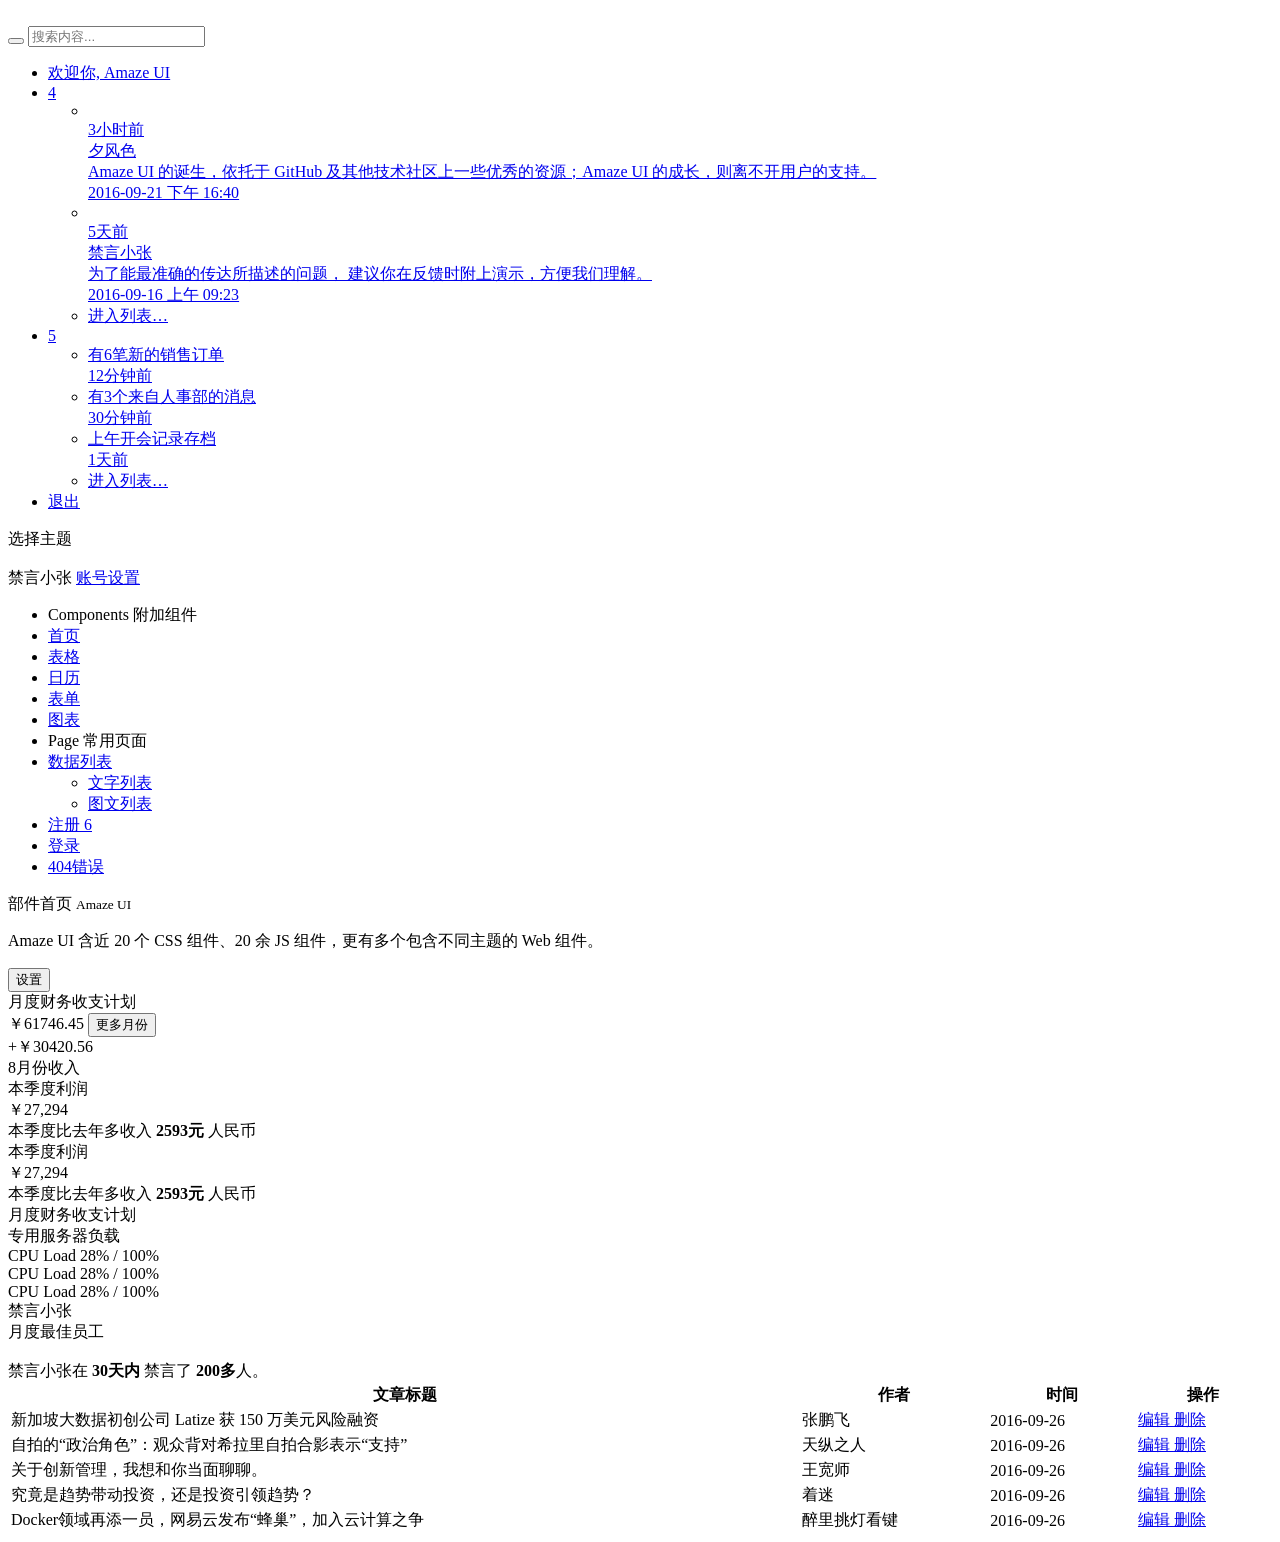
==== templates/admin/index.html @ 2770f099 "create admin templates" ====
<!DOCTYPE html>
<html lang="en">

<head>
    <meta charset="utf-8">
    <meta http-equiv="X-UA-Compatible" content="IE=edge">
    <title>Amaze UI Admin index Examples</title>
    <meta name="description" content="这是一个 index 页面">
    <meta name="keywords" content="index">
    <meta name="viewport" content="width=device-width, initial-scale=1">
    <meta name="renderer" content="webkit">
    <meta http-equiv="Cache-Control" content="no-siteapp" />
    <link rel="icon" type="image/png" href="assets/i/favicon.png">
    <link rel="apple-touch-icon-precomposed" href="assets/i/app-icon72x72@2x.png">
    <meta name="apple-mobile-web-app-title" content="Amaze UI" />
    <script src="assets/js/echarts.min.js"></script>
    <link rel="stylesheet" href="assets/css/amazeui.min.css" />
    <link rel="stylesheet" href="assets/css/amazeui.datatables.min.css" />
    <link rel="stylesheet" href="assets/css/app.css">
    <script src="assets/js/jquery.min.js"></script>

</head>

<body data-type="index">
    <script src="assets/js/theme.js"></script>
    <div class="am-g tpl-g">
        <!-- 头部 -->
        <header>
            <!-- logo -->
            <div class="am-fl tpl-header-logo">
                <a href="javascript:;"><img src="assets/img/logo.png" alt=""></a>
            </div>
            <!-- 右侧内容 -->
            <div class="tpl-header-fluid">
                <!-- 侧边切换 -->
                <div class="am-fl tpl-header-switch-button am-icon-list">
                    <span>

                </span>
                </div>
                <!-- 搜索 -->
                <div class="am-fl tpl-header-search">
                    <form class="tpl-header-search-form" action="javascript:;">
                        <button class="tpl-header-search-btn am-icon-search"></button>
                        <input class="tpl-header-search-box" type="text" placeholder="搜索内容...">
                    </form>
                </div>
                <!-- 其它功能-->
                <div class="am-fr tpl-header-navbar">
                    <ul>
                        <!-- 欢迎语 -->
                        <li class="am-text-sm tpl-header-navbar-welcome">
                            <a href="javascript:;">欢迎你, <span>Amaze UI</span> </a>
                        </li>

                        <!-- 新邮件 -->
                        <li class="am-dropdown tpl-dropdown" data-am-dropdown>
                            <a href="javascript:;" class="am-dropdown-toggle tpl-dropdown-toggle" data-am-dropdown-toggle>
                                <i class="am-icon-envelope"></i>
                                <span class="am-badge am-badge-success am-round item-feed-badge">4</span>
                            </a>
                            <!-- 弹出列表 -->
                            <ul class="am-dropdown-content tpl-dropdown-content">
                                <li class="tpl-dropdown-menu-messages">
                                    <a href="javascript:;" class="tpl-dropdown-menu-messages-item am-cf">
                                        <div class="menu-messages-ico">
                                            <img src="assets/img/user04.png" alt="">
                                        </div>
                                        <div class="menu-messages-time">
                                            3小时前
                                        </div>
                                        <div class="menu-messages-content">
                                            <div class="menu-messages-content-title">
                                                <i class="am-icon-circle-o am-text-success"></i>
                                                <span>夕风色</span>
                                            </div>
                                            <div class="am-text-truncate"> Amaze UI 的诞生，依托于 GitHub 及其他技术社区上一些优秀的资源；Amaze UI 的成长，则离不开用户的支持。 </div>
                                            <div class="menu-messages-content-time">2016-09-21 下午 16:40</div>
                                        </div>
                                    </a>
                                </li>

                                <li class="tpl-dropdown-menu-messages">
                                    <a href="javascript:;" class="tpl-dropdown-menu-messages-item am-cf">
                                        <div class="menu-messages-ico">
                                            <img src="assets/img/user02.png" alt="">
                                        </div>
                                        <div class="menu-messages-time">
                                            5天前
                                        </div>
                                        <div class="menu-messages-content">
                                            <div class="menu-messages-content-title">
                                                <i class="am-icon-circle-o am-text-warning"></i>
                                                <span>禁言小张</span>
                                            </div>
                                            <div class="am-text-truncate"> 为了能最准确的传达所描述的问题， 建议你在反馈时附上演示，方便我们理解。 </div>
                                            <div class="menu-messages-content-time">2016-09-16 上午 09:23</div>
                                        </div>
                                    </a>
                                </li>
                                <li class="tpl-dropdown-menu-messages">
                                    <a href="javascript:;" class="tpl-dropdown-menu-messages-item am-cf">
                                        <i class="am-icon-circle-o"></i> 进入列表…
                                    </a>
                                </li>
                            </ul>
                        </li>

                        <!-- 新提示 -->
                        <li class="am-dropdown" data-am-dropdown>
                            <a href="javascript:;" class="am-dropdown-toggle" data-am-dropdown-toggle>
                                <i class="am-icon-bell"></i>
                                <span class="am-badge am-badge-warning am-round item-feed-badge">5</span>
                            </a>

                            <!-- 弹出列表 -->
                            <ul class="am-dropdown-content tpl-dropdown-content">
                                <li class="tpl-dropdown-menu-notifications">
                                    <a href="javascript:;" class="tpl-dropdown-menu-notifications-item am-cf">
                                        <div class="tpl-dropdown-menu-notifications-title">
                                            <i class="am-icon-line-chart"></i>
                                            <span> 有6笔新的销售订单</span>
                                        </div>
                                        <div class="tpl-dropdown-menu-notifications-time">
                                            12分钟前
                                        </div>
                                    </a>
                                </li>
                                <li class="tpl-dropdown-menu-notifications">
                                    <a href="javascript:;" class="tpl-dropdown-menu-notifications-item am-cf">
                                        <div class="tpl-dropdown-menu-notifications-title">
                                            <i class="am-icon-star"></i>
                                            <span> 有3个来自人事部的消息</span>
                                        </div>
                                        <div class="tpl-dropdown-menu-notifications-time">
                                            30分钟前
                                        </div>
                                    </a>
                                </li>
                                <li class="tpl-dropdown-menu-notifications">
                                    <a href="javascript:;" class="tpl-dropdown-menu-notifications-item am-cf">
                                        <div class="tpl-dropdown-menu-notifications-title">
                                            <i class="am-icon-folder-o"></i>
                                            <span> 上午开会记录存档</span>
                                        </div>
                                        <div class="tpl-dropdown-menu-notifications-time">
                                            1天前
                                        </div>
                                    </a>
                                </li>


                                <li class="tpl-dropdown-menu-notifications">
                                    <a href="javascript:;" class="tpl-dropdown-menu-notifications-item am-cf">
                                        <i class="am-icon-bell"></i> 进入列表…
                                    </a>
                                </li>
                            </ul>
                        </li>

                        <!-- 退出 -->
                        <li class="am-text-sm">
                            <a href="javascript:;">
                                <span class="am-icon-sign-out"></span> 退出
                            </a>
                        </li>
                    </ul>
                </div>
            </div>

        </header>
        <!-- 风格切换 -->
        <div class="tpl-skiner">
            <div class="tpl-skiner-toggle am-icon-cog">
            </div>
            <div class="tpl-skiner-content">
                <div class="tpl-skiner-content-title">
                    选择主题
                </div>
                <div class="tpl-skiner-content-bar">
                    <span class="skiner-color skiner-white" data-color="theme-white"></span>
                    <span class="skiner-color skiner-black" data-color="theme-black"></span>
                </div>
            </div>
        </div>
        <!-- 侧边导航栏 -->
        <div class="left-sidebar">
            <!-- 用户信息 -->
            <div class="tpl-sidebar-user-panel">
                <div class="tpl-user-panel-slide-toggleable">
                    <div class="tpl-user-panel-profile-picture">
                        <img src="assets/img/user04.png" alt="">
                    </div>
                    <span class="user-panel-logged-in-text">
              <i class="am-icon-circle-o am-text-success tpl-user-panel-status-icon"></i>
              禁言小张
          </span>
                    <a href="javascript:;" class="tpl-user-panel-action-link"> <span class="am-icon-pencil"></span> 账号设置</a>
                </div>
            </div>

            <!-- 菜单 -->
            <ul class="sidebar-nav">
                <li class="sidebar-nav-heading">Components <span class="sidebar-nav-heading-info"> 附加组件</span></li>
                <li class="sidebar-nav-link">
                    <a href="index.html" class="active">
                        <i class="am-icon-home sidebar-nav-link-logo"></i> 首页
                    </a>
                </li>
                <li class="sidebar-nav-link">
                    <a href="tables.html">
                        <i class="am-icon-table sidebar-nav-link-logo"></i> 表格
                    </a>
                </li>
                <li class="sidebar-nav-link">
                    <a href="calendar.html">
                        <i class="am-icon-calendar sidebar-nav-link-logo"></i> 日历
                    </a>
                </li>
                <li class="sidebar-nav-link">
                    <a href="form.html">
                        <i class="am-icon-wpforms sidebar-nav-link-logo"></i> 表单

                    </a>
                </li>
                <li class="sidebar-nav-link">
                    <a href="chart.html">
                        <i class="am-icon-bar-chart sidebar-nav-link-logo"></i> 图表

                    </a>
                </li>

                <li class="sidebar-nav-heading">Page<span class="sidebar-nav-heading-info"> 常用页面</span></li>
                <li class="sidebar-nav-link">
                    <a href="javascript:;" class="sidebar-nav-sub-title">
                        <i class="am-icon-table sidebar-nav-link-logo"></i> 数据列表
                        <span class="am-icon-chevron-down am-fr am-margin-right-sm sidebar-nav-sub-ico"></span>
                    </a>
                    <ul class="sidebar-nav sidebar-nav-sub">
                        <li class="sidebar-nav-link">
                            <a href="table-list.html">
                                <span class="am-icon-angle-right sidebar-nav-link-logo"></span> 文字列表
                            </a>
                        </li>

                        <li class="sidebar-nav-link">
                            <a href="table-list-img.html">
                                <span class="am-icon-angle-right sidebar-nav-link-logo"></span> 图文列表
                            </a>
                        </li>
                    </ul>
                </li>
                <li class="sidebar-nav-link">
                    <a href="sign-up.html">
                        <i class="am-icon-clone sidebar-nav-link-logo"></i> 注册
                        <span class="am-badge am-badge-secondary sidebar-nav-link-logo-ico am-round am-fr am-margin-right-sm">6</span>
                    </a>
                </li>
                <li class="sidebar-nav-link">
                    <a href="login.html">
                        <i class="am-icon-key sidebar-nav-link-logo"></i> 登录
                    </a>
                </li>
                <li class="sidebar-nav-link">
                    <a href="404.html">
                        <i class="am-icon-tv sidebar-nav-link-logo"></i> 404错误
                    </a>
                </li>

            </ul>
        </div>


        <!-- 内容区域 -->
        <div class="tpl-content-wrapper">

            <div class="container-fluid am-cf">
                <div class="row">
                    <div class="am-u-sm-12 am-u-md-12 am-u-lg-9">
                        <div class="page-header-heading"><span class="am-icon-home page-header-heading-icon"></span> 部件首页 <small>Amaze UI</small></div>
                        <p class="page-header-description">Amaze UI 含近 20 个 CSS 组件、20 余 JS 组件，更有多个包含不同主题的 Web 组件。</p>
                    </div>
                    <div class="am-u-lg-3 tpl-index-settings-button">
                        <button type="button" class="page-header-button"><span class="am-icon-paint-brush"></span> 设置</button>
                    </div>
                </div>

            </div>

            <div class="row-content am-cf">
                <div class="row  am-cf">
                    <div class="am-u-sm-12 am-u-md-12 am-u-lg-4">
                        <div class="widget am-cf">
                            <div class="widget-head am-cf">
                                <div class="widget-title am-fl">月度财务收支计划</div>
                                <div class="widget-function am-fr">
                                    <a href="javascript:;" class="am-icon-cog"></a>
                                </div>
                            </div>
                            <div class="widget-body am-fr">
                                <div class="am-fl">
                                    <div class="widget-fluctuation-period-text">
                                        ￥61746.45
                                        <button class="widget-fluctuation-tpl-btn">
                        <i class="am-icon-calendar"></i>
                        更多月份
                      </button>
                                    </div>
                                </div>
                                <div class="am-fr am-cf">
                                    <div class="widget-fluctuation-description-amount text-success" am-cf>
                                        +￥30420.56

                                    </div>
                                    <div class="widget-fluctuation-description-text am-text-right">
                                        8月份收入
                                    </div>
                                </div>
                            </div>
                        </div>

                    </div>
                    <div class="am-u-sm-12 am-u-md-6 am-u-lg-4">
                        <div class="widget widget-primary am-cf">
                            <div class="widget-statistic-header">
                                本季度利润
                            </div>
                            <div class="widget-statistic-body">
                                <div class="widget-statistic-value">
                                    ￥27,294
                                </div>
                                <div class="widget-statistic-description">
                                    本季度比去年多收入 <strong>2593元</strong> 人民币
                                </div>
                                <span class="widget-statistic-icon am-icon-credit-card-alt"></span>
                            </div>
                        </div>
                    </div>
                    <div class="am-u-sm-12 am-u-md-6 am-u-lg-4">
                        <div class="widget widget-purple am-cf">
                            <div class="widget-statistic-header">
                                本季度利润
                            </div>
                            <div class="widget-statistic-body">
                                <div class="widget-statistic-value">
                                    ￥27,294
                                </div>
                                <div class="widget-statistic-description">
                                    本季度比去年多收入 <strong>2593元</strong> 人民币
                                </div>
                                <span class="widget-statistic-icon am-icon-support"></span>
                            </div>
                        </div>
                    </div>
                </div>

                <div class="row am-cf">
                    <div class="am-u-sm-12 am-u-md-8">
                        <div class="widget am-cf">
                            <div class="widget-head am-cf">
                                <div class="widget-title am-fl">月度财务收支计划</div>
                                <div class="widget-function am-fr">
                                    <a href="javascript:;" class="am-icon-cog"></a>
                                </div>
                            </div>
                            <div class="widget-body-md widget-body tpl-amendment-echarts am-fr" id="tpl-echarts">

                            </div>
                        </div>
                    </div>

                    <div class="am-u-sm-12 am-u-md-4">
                        <div class="widget am-cf">
                            <div class="widget-head am-cf">
                                <div class="widget-title am-fl">专用服务器负载</div>
                                <div class="widget-function am-fr">
                                    <a href="javascript:;" class="am-icon-cog"></a>
                                </div>
                            </div>
                            <div class="widget-body widget-body-md am-fr">

                                <div class="am-progress-title">CPU Load <span class="am-fr am-progress-title-more">28% / 100%</span></div>
                                <div class="am-progress">
                                    <div class="am-progress-bar" style="width: 15%"></div>
                                </div>
                                <div class="am-progress-title">CPU Load <span class="am-fr am-progress-title-more">28% / 100%</span></div>
                                <div class="am-progress">
                                    <div class="am-progress-bar  am-progress-bar-warning" style="width: 75%"></div>
                                </div>
                                <div class="am-progress-title">CPU Load <span class="am-fr am-progress-title-more">28% / 100%</span></div>
                                <div class="am-progress">
                                    <div class="am-progress-bar am-progress-bar-danger" style="width: 35%"></div>
                                </div>
                            </div>
                        </div>
                    </div>
                </div>


                <div class="row am-cf">
                    <div class="am-u-sm-12 am-u-md-12 am-u-lg-4 widget-margin-bottom-lg ">
                        <div class="tpl-user-card am-text-center widget-body-lg">
                            <div class="tpl-user-card-title">
                                禁言小张
                            </div>
                            <div class="achievement-subheading">
                                月度最佳员工
                            </div>
                            <img class="achievement-image" src="assets/img/user07.png" alt="">
                            <div class="achievement-description">
                                禁言小张在
                                <strong>30天内</strong> 禁言了
                                <strong>200多</strong>人。
                            </div>
                        </div>
                    </div>

                    <div class="am-u-sm-12 am-u-md-12 am-u-lg-8 widget-margin-bottom-lg">

                        <div class="widget am-cf widget-body-lg">

                            <div class="widget-body  am-fr">
                                <div class="am-scrollable-horizontal ">
                                    <table width="100%" class="am-table am-table-compact am-text-nowrap tpl-table-black " id="example-r">
                                        <thead>
                                            <tr>
                                                <th>文章标题</th>
                                                <th>作者</th>
                                                <th>时间</th>
                                                <th>操作</th>
                                            </tr>
                                        </thead>
                                        <tbody>
                                            <tr class="gradeX">
                                                <td>新加坡大数据初创公司 Latize 获 150 万美元风险融资</td>
                                                <td>张鹏飞</td>
                                                <td>2016-09-26</td>
                                                <td>
                                                    <div class="tpl-table-black-operation">
                                                        <a href="javascript:;">
                                                            <i class="am-icon-pencil"></i> 编辑
                                                        </a>
                                                        <a href="javascript:;" class="tpl-table-black-operation-del">
                                                            <i class="am-icon-trash"></i> 删除
                                                        </a>
                                                    </div>
                                                </td>
                                            </tr>
                                            <tr class="even gradeC">
                                                <td>自拍的“政治角色”：观众背对希拉里自拍合影表示“支持”</td>
                                                <td>天纵之人</td>
                                                <td>2016-09-26</td>
                                                <td>
                                                    <div class="tpl-table-black-operation">
                                                        <a href="javascript:;">
                                                            <i class="am-icon-pencil"></i> 编辑
                                                        </a>
                                                        <a href="javascript:;" class="tpl-table-black-operation-del">
                                                            <i class="am-icon-trash"></i> 删除
                                                        </a>
                                                    </div>
                                                </td>
                                            </tr>
                                            <tr class="gradeX">
                                                <td>关于创新管理，我想和你当面聊聊。</td>
                                                <td>王宽师</td>
                                                <td>2016-09-26</td>
                                                <td>
                                                    <div class="tpl-table-black-operation">
                                                        <a href="javascript:;">
                                                            <i class="am-icon-pencil"></i> 编辑
                                                        </a>
                                                        <a href="javascript:;" class="tpl-table-black-operation-del">
                                                            <i class="am-icon-trash"></i> 删除
                                                        </a>
                                                    </div>
                                                </td>
                                            </tr>
                                            <tr class="even gradeC">
                                                <td>究竟是趋势带动投资，还是投资引领趋势？</td>
                                                <td>着迷</td>
                                                <td>2016-09-26</td>
                                                <td>
                                                    <div class="tpl-table-black-operation">
                                                        <a href="javascript:;">
                                                            <i class="am-icon-pencil"></i> 编辑
                                                        </a>
                                                        <a href="javascript:;" class="tpl-table-black-operation-del">
                                                            <i class="am-icon-trash"></i> 删除
                                                        </a>
                                                    </div>
                                                </td>
                                            </tr>
                                            <tr class="even gradeC">
                                                <td>Docker领域再添一员，网易云发布“蜂巢”，加入云计算之争</td>
                                                <td>醉里挑灯看键</td>
                                                <td>2016-09-26</td>
                                                <td>
                                                    <div class="tpl-table-black-operation">
                                                        <a href="javascript:;">
                                                            <i class="am-icon-pencil"></i> 编辑
                                                        </a>
                                                        <a href="javascript:;" class="tpl-table-black-operation-del">
                                                            <i class="am-icon-trash"></i> 删除
                                                        </a>
                                                    </div>
                                                </td>
                                            </tr>


                                            <!-- more data -->
                                        </tbody>
                                    </table>
                                </div>
                            </div>
                        </div>

                    </div>
                </div>
            </div>
        </div>
    </div>
    </div>
    <script src="assets/js/amazeui.min.js"></script>
    <script src="assets/js/amazeui.datatables.min.js"></script>
    <script src="assets/js/dataTables.responsive.min.js"></script>
    <script src="assets/js/app.js"></script>

</body>

</html>
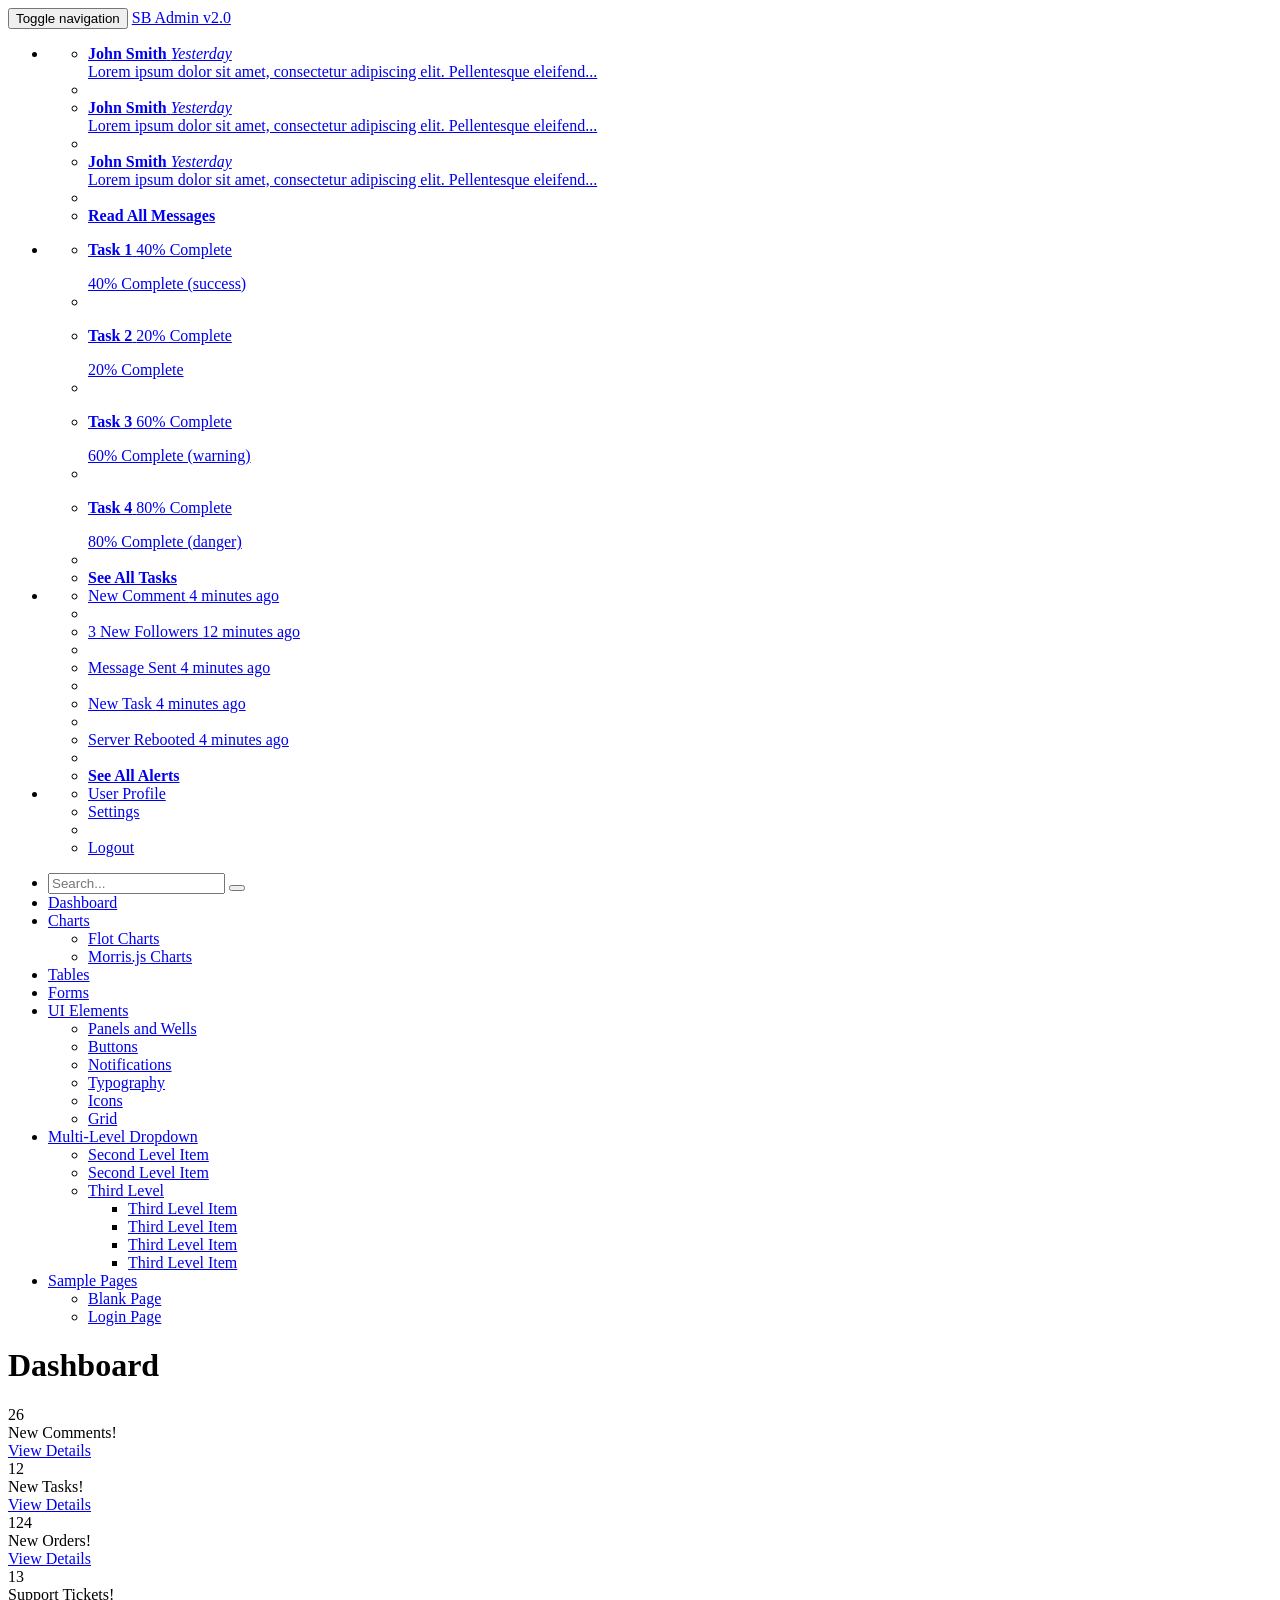
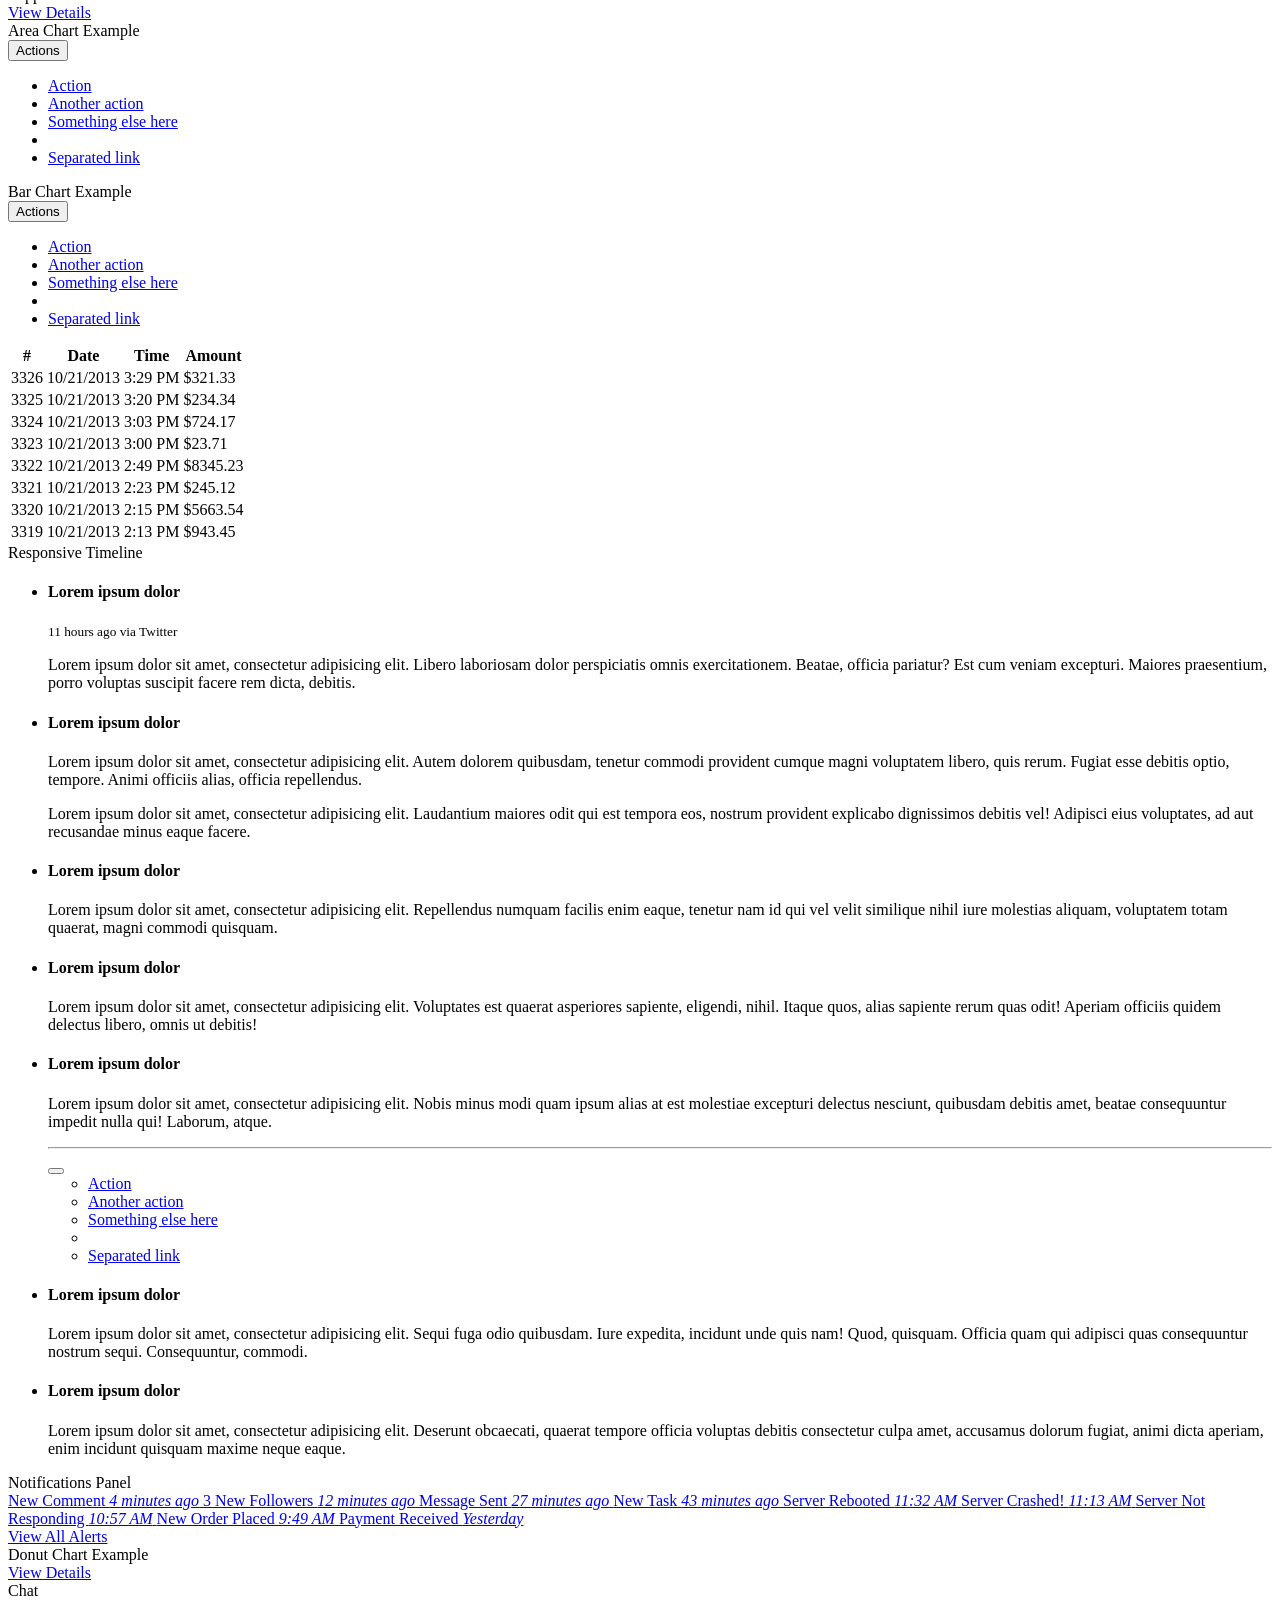
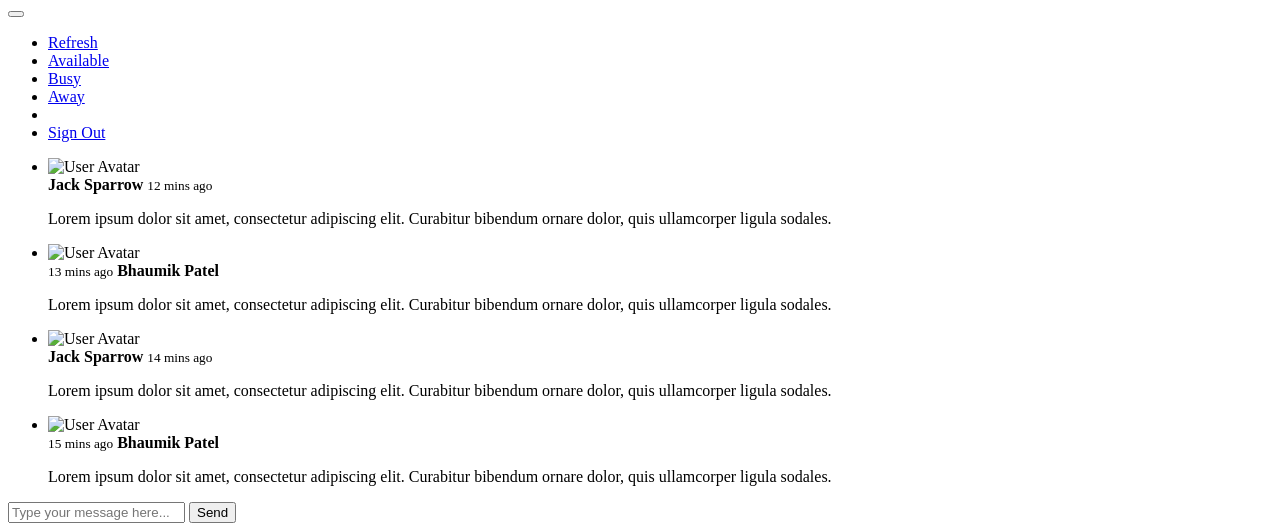
==== commit d4a3b544: "update admin ui" ====
--- a/templates/admin/index.html
+++ b/templates/admin/index.html
@@ -2,530 +2,936 @@
 <html lang="en">
 
 <head>
+
     <meta charset="utf-8">
     <meta http-equiv="X-UA-Compatible" content="IE=edge">
-    <title>Amaze UI Admin index Examples</title>
-    <meta name="description" content="这是一个 index 页面">
-    <meta name="keywords" content="index">
     <meta name="viewport" content="width=device-width, initial-scale=1">
-    <meta name="renderer" content="webkit">
-    <meta http-equiv="Cache-Control" content="no-siteapp" />
-    <link rel="icon" type="image/png" href="assets/i/favicon.png">
-    <link rel="apple-touch-icon-precomposed" href="assets/i/app-icon72x72@2x.png">
-    <meta name="apple-mobile-web-app-title" content="Amaze UI" />
-    <script src="assets/js/echarts.min.js"></script>
-    <link rel="stylesheet" href="assets/css/amazeui.min.css" />
-    <link rel="stylesheet" href="assets/css/amazeui.datatables.min.css" />
-    <link rel="stylesheet" href="assets/css/app.css">
-    <script src="assets/js/jquery.min.js"></script>
+    <meta name="description" content="">
+    <meta name="author" content="">
+
+    <title>SB Admin 2 - Bootstrap Admin Theme</title>
+
+    <!-- Bootstrap Core CSS -->
+    <link href="{$template_admin}/vendor/bootstrap/css/bootstrap.min.css" rel="stylesheet">
+
+    <!-- MetisMenu CSS -->
+    <link href="{$template_admin}/vendor/metisMenu/metisMenu.min.css" rel="stylesheet">
+
+    <!-- Custom CSS -->
+    <link href="{$template_admin}/css/sb-admin-2.css" rel="stylesheet">
+
+    <!-- Morris Charts CSS -->
+    <link href="{$template_admin}/vendor/morrisjs/morris.css" rel="stylesheet">
+
+    <!-- Custom Fonts -->
+    <link href="{$template_admin}/vendor/font-awesome/css/font-awesome.min.css" rel="stylesheet" type="text/css">
+
+    <!-- HTML5 Shim and Respond.js IE8 support of HTML5 elements and media queries -->
+    <!-- WARNING: Respond.js doesn't work if you view the page via file:// -->
+    <!--[if lt IE 9]>
+        <script src="https://oss.maxcdn.com/libs/html5shiv/3.7.0/html5shiv.js"></script>
+        <script src="https://oss.maxcdn.com/libs/respond.js/1.4.2/respond.min.js"></script>
+    <![endif]-->
 
 </head>
 
-<body data-type="index">
-    <script src="assets/js/theme.js"></script>
-    <div class="am-g tpl-g">
-        <!-- 头部 -->
-        <header>
-            <!-- logo -->
-            <div class="am-fl tpl-header-logo">
-                <a href="javascript:;"><img src="assets/img/logo.png" alt=""></a>
+<body>
+
+    <div id="wrapper">
+
+        <!-- Navigation -->
+        <nav class="navbar navbar-default navbar-static-top" role="navigation" style="margin-bottom: 0">
+            <div class="navbar-header">
+                <button type="button" class="navbar-toggle" data-toggle="collapse" data-target=".navbar-collapse">
+                    <span class="sr-only">Toggle navigation</span>
+                    <span class="icon-bar"></span>
+                    <span class="icon-bar"></span>
+                    <span class="icon-bar"></span>
+                </button>
+                <a class="navbar-brand" href="index.html">SB Admin v2.0</a>
             </div>
-            <!-- 右侧内容 -->
-            <div class="tpl-header-fluid">
-                <!-- 侧边切换 -->
-                <div class="am-fl tpl-header-switch-button am-icon-list">
-                    <span>
-
-                </span>
-                </div>
-                <!-- 搜索 -->
-                <div class="am-fl tpl-header-search">
-                    <form class="tpl-header-search-form" action="javascript:;">
-                        <button class="tpl-header-search-btn am-icon-search"></button>
-                        <input class="tpl-header-search-box" type="text" placeholder="搜索内容...">
-                    </form>
-                </div>
-                <!-- 其它功能-->
-                <div class="am-fr tpl-header-navbar">
-                    <ul>
-                        <!-- 欢迎语 -->
-                        <li class="am-text-sm tpl-header-navbar-welcome">
-                            <a href="javascript:;">欢迎你, <span>Amaze UI</span> </a>
-                        </li>
-
-                        <!-- 新邮件 -->
-                        <li class="am-dropdown tpl-dropdown" data-am-dropdown>
-                            <a href="javascript:;" class="am-dropdown-toggle tpl-dropdown-toggle" data-am-dropdown-toggle>
-                                <i class="am-icon-envelope"></i>
-                                <span class="am-badge am-badge-success am-round item-feed-badge">4</span>
-                            </a>
-                            <!-- 弹出列表 -->
-                            <ul class="am-dropdown-content tpl-dropdown-content">
-                                <li class="tpl-dropdown-menu-messages">
-                                    <a href="javascript:;" class="tpl-dropdown-menu-messages-item am-cf">
-                                        <div class="menu-messages-ico">
-                                            <img src="assets/img/user04.png" alt="">
-                                        </div>
-                                        <div class="menu-messages-time">
-                                            3小时前
-                                        </div>
-                                        <div class="menu-messages-content">
-                                            <div class="menu-messages-content-title">
-                                                <i class="am-icon-circle-o am-text-success"></i>
-                                                <span>夕风色</span>
-                                            </div>
-                                            <div class="am-text-truncate"> Amaze UI 的诞生，依托于 GitHub 及其他技术社区上一些优秀的资源；Amaze UI 的成长，则离不开用户的支持。 </div>
-                                            <div class="menu-messages-content-time">2016-09-21 下午 16:40</div>
-                                        </div>
-                                    </a>
-                                </li>
-
-                                <li class="tpl-dropdown-menu-messages">
-                                    <a href="javascript:;" class="tpl-dropdown-menu-messages-item am-cf">
-                                        <div class="menu-messages-ico">
-                                            <img src="assets/img/user02.png" alt="">
-                                        </div>
-                                        <div class="menu-messages-time">
-                                            5天前
-                                        </div>
-                                        <div class="menu-messages-content">
-                                            <div class="menu-messages-content-title">
-                                                <i class="am-icon-circle-o am-text-warning"></i>
-                                                <span>禁言小张</span>
-                                            </div>
-                                            <div class="am-text-truncate"> 为了能最准确的传达所描述的问题， 建议你在反馈时附上演示，方便我们理解。 </div>
-                                            <div class="menu-messages-content-time">2016-09-16 上午 09:23</div>
-                                        </div>
-                                    </a>
-                                </li>
-                                <li class="tpl-dropdown-menu-messages">
-                                    <a href="javascript:;" class="tpl-dropdown-menu-messages-item am-cf">
-                                        <i class="am-icon-circle-o"></i> 进入列表…
-                                    </a>
+            <!-- /.navbar-header -->
+
+            <ul class="nav navbar-top-links navbar-right">
+                <li class="dropdown">
+                    <a class="dropdown-toggle" data-toggle="dropdown" href="#">
+                        <i class="fa fa-envelope fa-fw"></i> <i class="fa fa-caret-down"></i>
+                    </a>
+                    <ul class="dropdown-menu dropdown-messages">
+                        <li>
+                            <a href="#">
+                                <div>
+                                    <strong>John Smith</strong>
+                                    <span class="pull-right text-muted">
+                                        <em>Yesterday</em>
+                                    </span>
+                                </div>
+                                <div>Lorem ipsum dolor sit amet, consectetur adipiscing elit. Pellentesque eleifend...</div>
+                            </a>
+                        </li>
+                        <li class="divider"></li>
+                        <li>
+                            <a href="#">
+                                <div>
+                                    <strong>John Smith</strong>
+                                    <span class="pull-right text-muted">
+                                        <em>Yesterday</em>
+                                    </span>
+                                </div>
+                                <div>Lorem ipsum dolor sit amet, consectetur adipiscing elit. Pellentesque eleifend...</div>
+                            </a>
+                        </li>
+                        <li class="divider"></li>
+                        <li>
+                            <a href="#">
+                                <div>
+                                    <strong>John Smith</strong>
+                                    <span class="pull-right text-muted">
+                                        <em>Yesterday</em>
+                                    </span>
+                                </div>
+                                <div>Lorem ipsum dolor sit amet, consectetur adipiscing elit. Pellentesque eleifend...</div>
+                            </a>
+                        </li>
+                        <li class="divider"></li>
+                        <li>
+                            <a class="text-center" href="#">
+                                <strong>Read All Messages</strong>
+                                <i class="fa fa-angle-right"></i>
+                            </a>
+                        </li>
+                    </ul>
+                    <!-- /.dropdown-messages -->
+                </li>
+                <!-- /.dropdown -->
+                <li class="dropdown">
+                    <a class="dropdown-toggle" data-toggle="dropdown" href="#">
+                        <i class="fa fa-tasks fa-fw"></i> <i class="fa fa-caret-down"></i>
+                    </a>
+                    <ul class="dropdown-menu dropdown-tasks">
+                        <li>
+                            <a href="#">
+                                <div>
+                                    <p>
+                                        <strong>Task 1</strong>
+                                        <span class="pull-right text-muted">40% Complete</span>
+                                    </p>
+                                    <div class="progress progress-striped active">
+                                        <div class="progress-bar progress-bar-success" role="progressbar" aria-valuenow="40" aria-valuemin="0" aria-valuemax="100" style="width: 40%">
+                                            <span class="sr-only">40% Complete (success)</span>
+                                        </div>
+                                    </div>
+                                </div>
+                            </a>
+                        </li>
+                        <li class="divider"></li>
+                        <li>
+                            <a href="#">
+                                <div>
+                                    <p>
+                                        <strong>Task 2</strong>
+                                        <span class="pull-right text-muted">20% Complete</span>
+                                    </p>
+                                    <div class="progress progress-striped active">
+                                        <div class="progress-bar progress-bar-info" role="progressbar" aria-valuenow="20" aria-valuemin="0" aria-valuemax="100" style="width: 20%">
+                                            <span class="sr-only">20% Complete</span>
+                                        </div>
+                                    </div>
+                                </div>
+                            </a>
+                        </li>
+                        <li class="divider"></li>
+                        <li>
+                            <a href="#">
+                                <div>
+                                    <p>
+                                        <strong>Task 3</strong>
+                                        <span class="pull-right text-muted">60% Complete</span>
+                                    </p>
+                                    <div class="progress progress-striped active">
+                                        <div class="progress-bar progress-bar-warning" role="progressbar" aria-valuenow="60" aria-valuemin="0" aria-valuemax="100" style="width: 60%">
+                                            <span class="sr-only">60% Complete (warning)</span>
+                                        </div>
+                                    </div>
+                                </div>
+                            </a>
+                        </li>
+                        <li class="divider"></li>
+                        <li>
+                            <a href="#">
+                                <div>
+                                    <p>
+                                        <strong>Task 4</strong>
+                                        <span class="pull-right text-muted">80% Complete</span>
+                                    </p>
+                                    <div class="progress progress-striped active">
+                                        <div class="progress-bar progress-bar-danger" role="progressbar" aria-valuenow="80" aria-valuemin="0" aria-valuemax="100" style="width: 80%">
+                                            <span class="sr-only">80% Complete (danger)</span>
+                                        </div>
+                                    </div>
+                                </div>
+                            </a>
+                        </li>
+                        <li class="divider"></li>
+                        <li>
+                            <a class="text-center" href="#">
+                                <strong>See All Tasks</strong>
+                                <i class="fa fa-angle-right"></i>
+                            </a>
+                        </li>
+                    </ul>
+                    <!-- /.dropdown-tasks -->
+                </li>
+                <!-- /.dropdown -->
+                <li class="dropdown">
+                    <a class="dropdown-toggle" data-toggle="dropdown" href="#">
+                        <i class="fa fa-bell fa-fw"></i> <i class="fa fa-caret-down"></i>
+                    </a>
+                    <ul class="dropdown-menu dropdown-alerts">
+                        <li>
+                            <a href="#">
+                                <div>
+                                    <i class="fa fa-comment fa-fw"></i> New Comment
+                                    <span class="pull-right text-muted small">4 minutes ago</span>
+                                </div>
+                            </a>
+                        </li>
+                        <li class="divider"></li>
+                        <li>
+                            <a href="#">
+                                <div>
+                                    <i class="fa fa-twitter fa-fw"></i> 3 New Followers
+                                    <span class="pull-right text-muted small">12 minutes ago</span>
+                                </div>
+                            </a>
+                        </li>
+                        <li class="divider"></li>
+                        <li>
+                            <a href="#">
+                                <div>
+                                    <i class="fa fa-envelope fa-fw"></i> Message Sent
+                                    <span class="pull-right text-muted small">4 minutes ago</span>
+                                </div>
+                            </a>
+                        </li>
+                        <li class="divider"></li>
+                        <li>
+                            <a href="#">
+                                <div>
+                                    <i class="fa fa-tasks fa-fw"></i> New Task
+                                    <span class="pull-right text-muted small">4 minutes ago</span>
+                                </div>
+                            </a>
+                        </li>
+                        <li class="divider"></li>
+                        <li>
+                            <a href="#">
+                                <div>
+                                    <i class="fa fa-upload fa-fw"></i> Server Rebooted
+                                    <span class="pull-right text-muted small">4 minutes ago</span>
+                                </div>
+                            </a>
+                        </li>
+                        <li class="divider"></li>
+                        <li>
+                            <a class="text-center" href="#">
+                                <strong>See All Alerts</strong>
+                                <i class="fa fa-angle-right"></i>
+                            </a>
+                        </li>
+                    </ul>
+                    <!-- /.dropdown-alerts -->
+                </li>
+                <!-- /.dropdown -->
+                <li class="dropdown">
+                    <a class="dropdown-toggle" data-toggle="dropdown" href="#">
+                        <i class="fa fa-user fa-fw"></i> <i class="fa fa-caret-down"></i>
+                    </a>
+                    <ul class="dropdown-menu dropdown-user">
+                        <li><a href="#"><i class="fa fa-user fa-fw"></i> User Profile</a>
+                        </li>
+                        <li><a href="#"><i class="fa fa-gear fa-fw"></i> Settings</a>
+                        </li>
+                        <li class="divider"></li>
+                        <li><a href="login.html"><i class="fa fa-sign-out fa-fw"></i> Logout</a>
+                        </li>
+                    </ul>
+                    <!-- /.dropdown-user -->
+                </li>
+                <!-- /.dropdown -->
+            </ul>
+            <!-- /.navbar-top-links -->
+
+            <div class="navbar-default sidebar" role="navigation">
+                <div class="sidebar-nav navbar-collapse">
+                    <ul class="nav" id="side-menu">
+                        <li class="sidebar-search">
+                            <div class="input-group custom-search-form">
+                                <input type="text" class="form-control" placeholder="Search...">
+                                <span class="input-group-btn">
+                                <button class="btn btn-default" type="button">
+                                    <i class="fa fa-search"></i>
+                                </button>
+                            </span>
+                            </div>
+                            <!-- /input-group -->
+                        </li>
+                        <li>
+                            <a href="index.html"><i class="fa fa-dashboard fa-fw"></i> Dashboard</a>
+                        </li>
+                        <li>
+                            <a href="#"><i class="fa fa-bar-chart-o fa-fw"></i> Charts<span class="fa arrow"></span></a>
+                            <ul class="nav nav-second-level">
+                                <li>
+                                    <a href="flot.html">Flot Charts</a>
+                                </li>
+                                <li>
+                                    <a href="morris.html">Morris.js Charts</a>
                                 </li>
                             </ul>
-                        </li>
-
-                        <!-- 新提示 -->
-                        <li class="am-dropdown" data-am-dropdown>
-                            <a href="javascript:;" class="am-dropdown-toggle" data-am-dropdown-toggle>
-                                <i class="am-icon-bell"></i>
-                                <span class="am-badge am-badge-warning am-round item-feed-badge">5</span>
-                            </a>
-
-                            <!-- 弹出列表 -->
-                            <ul class="am-dropdown-content tpl-dropdown-content">
-                                <li class="tpl-dropdown-menu-notifications">
-                                    <a href="javascript:;" class="tpl-dropdown-menu-notifications-item am-cf">
-                                        <div class="tpl-dropdown-menu-notifications-title">
-                                            <i class="am-icon-line-chart"></i>
-                                            <span> 有6笔新的销售订单</span>
-                                        </div>
-                                        <div class="tpl-dropdown-menu-notifications-time">
-                                            12分钟前
-                                        </div>
-                                    </a>
-                                </li>
-                                <li class="tpl-dropdown-menu-notifications">
-                                    <a href="javascript:;" class="tpl-dropdown-menu-notifications-item am-cf">
-                                        <div class="tpl-dropdown-menu-notifications-title">
-                                            <i class="am-icon-star"></i>
-                                            <span> 有3个来自人事部的消息</span>
-                                        </div>
-                                        <div class="tpl-dropdown-menu-notifications-time">
-                                            30分钟前
-                                        </div>
-                                    </a>
-                                </li>
-                                <li class="tpl-dropdown-menu-notifications">
-                                    <a href="javascript:;" class="tpl-dropdown-menu-notifications-item am-cf">
-                                        <div class="tpl-dropdown-menu-notifications-title">
-                                            <i class="am-icon-folder-o"></i>
-                                            <span> 上午开会记录存档</span>
-                                        </div>
-                                        <div class="tpl-dropdown-menu-notifications-time">
-                                            1天前
-                                        </div>
-                                    </a>
-                                </li>
-
-
-                                <li class="tpl-dropdown-menu-notifications">
-                                    <a href="javascript:;" class="tpl-dropdown-menu-notifications-item am-cf">
-                                        <i class="am-icon-bell"></i> 进入列表…
-                                    </a>
+                            <!-- /.nav-second-level -->
+                        </li>
+                        <li>
+                            <a href="tables.html"><i class="fa fa-table fa-fw"></i> Tables</a>
+                        </li>
+                        <li>
+                            <a href="forms.html"><i class="fa fa-edit fa-fw"></i> Forms</a>
+                        </li>
+                        <li>
+                            <a href="#"><i class="fa fa-wrench fa-fw"></i> UI Elements<span class="fa arrow"></span></a>
+                            <ul class="nav nav-second-level">
+                                <li>
+                                    <a href="panels-wells.html">Panels and Wells</a>
+                                </li>
+                                <li>
+                                    <a href="buttons.html">Buttons</a>
+                                </li>
+                                <li>
+                                    <a href="notifications.html">Notifications</a>
+                                </li>
+                                <li>
+                                    <a href="typography.html">Typography</a>
+                                </li>
+                                <li>
+                                    <a href="icons.html"> Icons</a>
+                                </li>
+                                <li>
+                                    <a href="grid.html">Grid</a>
                                 </li>
                             </ul>
-                        </li>
-
-                        <!-- 退出 -->
-                        <li class="am-text-sm">
-                            <a href="javascript:;">
-                                <span class="am-icon-sign-out"></span> 退出
-                            </a>
+                            <!-- /.nav-second-level -->
+                        </li>
+                        <li>
+                            <a href="#"><i class="fa fa-sitemap fa-fw"></i> Multi-Level Dropdown<span class="fa arrow"></span></a>
+                            <ul class="nav nav-second-level">
+                                <li>
+                                    <a href="#">Second Level Item</a>
+                                </li>
+                                <li>
+                                    <a href="#">Second Level Item</a>
+                                </li>
+                                <li>
+                                    <a href="#">Third Level <span class="fa arrow"></span></a>
+                                    <ul class="nav nav-third-level">
+                                        <li>
+                                            <a href="#">Third Level Item</a>
+                                        </li>
+                                        <li>
+                                            <a href="#">Third Level Item</a>
+                                        </li>
+                                        <li>
+                                            <a href="#">Third Level Item</a>
+                                        </li>
+                                        <li>
+                                            <a href="#">Third Level Item</a>
+                                        </li>
+                                    </ul>
+                                    <!-- /.nav-third-level -->
+                                </li>
+                            </ul>
+                            <!-- /.nav-second-level -->
+                        </li>
+                        <li>
+                            <a href="#"><i class="fa fa-files-o fa-fw"></i> Sample Pages<span class="fa arrow"></span></a>
+                            <ul class="nav nav-second-level">
+                                <li>
+                                    <a href="blank.html">Blank Page</a>
+                                </li>
+                                <li>
+                                    <a href="login.html">Login Page</a>
+                                </li>
+                            </ul>
+                            <!-- /.nav-second-level -->
                         </li>
                     </ul>
                 </div>
+                <!-- /.sidebar-collapse -->
             </div>
-
-        </header>
-        <!-- 风格切换 -->
-        <div class="tpl-skiner">
-            <div class="tpl-skiner-toggle am-icon-cog">
+            <!-- /.navbar-static-side -->
+        </nav>
+
+        <div id="page-wrapper">
+            <div class="row">
+                <div class="col-lg-12">
+                    <h1 class="page-header">Dashboard</h1>
+                </div>
+                <!-- /.col-lg-12 -->
             </div>
-            <div class="tpl-skiner-content">
-                <div class="tpl-skiner-content-title">
-                    选择主题
-                </div>
-                <div class="tpl-skiner-content-bar">
-                    <span class="skiner-color skiner-white" data-color="theme-white"></span>
-                    <span class="skiner-color skiner-black" data-color="theme-black"></span>
-                </div>
-            </div>
-        </div>
-        <!-- 侧边导航栏 -->
-        <div class="left-sidebar">
-            <!-- 用户信息 -->
-            <div class="tpl-sidebar-user-panel">
-                <div class="tpl-user-panel-slide-toggleable">
-                    <div class="tpl-user-panel-profile-picture">
-                        <img src="assets/img/user04.png" alt="">
-                    </div>
-                    <span class="user-panel-logged-in-text">
-              <i class="am-icon-circle-o am-text-success tpl-user-panel-status-icon"></i>
-              禁言小张
-          </span>
-                    <a href="javascript:;" class="tpl-user-panel-action-link"> <span class="am-icon-pencil"></span> 账号设置</a>
-                </div>
-            </div>
-
-            <!-- 菜单 -->
-            <ul class="sidebar-nav">
-                <li class="sidebar-nav-heading">Components <span class="sidebar-nav-heading-info"> 附加组件</span></li>
-                <li class="sidebar-nav-link">
-                    <a href="index.html" class="active">
-                        <i class="am-icon-home sidebar-nav-link-logo"></i> 首页
-                    </a>
-                </li>
-                <li class="sidebar-nav-link">
-                    <a href="tables.html">
-                        <i class="am-icon-table sidebar-nav-link-logo"></i> 表格
-                    </a>
-                </li>
-                <li class="sidebar-nav-link">
-                    <a href="calendar.html">
-                        <i class="am-icon-calendar sidebar-nav-link-logo"></i> 日历
-                    </a>
-                </li>
-                <li class="sidebar-nav-link">
-                    <a href="form.html">
-                        <i class="am-icon-wpforms sidebar-nav-link-logo"></i> 表单
-
-                    </a>
-                </li>
-                <li class="sidebar-nav-link">
-                    <a href="chart.html">
-                        <i class="am-icon-bar-chart sidebar-nav-link-logo"></i> 图表
-
-                    </a>
-                </li>
-
-                <li class="sidebar-nav-heading">Page<span class="sidebar-nav-heading-info"> 常用页面</span></li>
-                <li class="sidebar-nav-link">
-                    <a href="javascript:;" class="sidebar-nav-sub-title">
-                        <i class="am-icon-table sidebar-nav-link-logo"></i> 数据列表
-                        <span class="am-icon-chevron-down am-fr am-margin-right-sm sidebar-nav-sub-ico"></span>
-                    </a>
-                    <ul class="sidebar-nav sidebar-nav-sub">
-                        <li class="sidebar-nav-link">
-                            <a href="table-list.html">
-                                <span class="am-icon-angle-right sidebar-nav-link-logo"></span> 文字列表
-                            </a>
-                        </li>
-
-                        <li class="sidebar-nav-link">
-                            <a href="table-list-img.html">
-                                <span class="am-icon-angle-right sidebar-nav-link-logo"></span> 图文列表
-                            </a>
-                        </li>
-                    </ul>
-                </li>
-                <li class="sidebar-nav-link">
-                    <a href="sign-up.html">
-                        <i class="am-icon-clone sidebar-nav-link-logo"></i> 注册
-                        <span class="am-badge am-badge-secondary sidebar-nav-link-logo-ico am-round am-fr am-margin-right-sm">6</span>
-                    </a>
-                </li>
-                <li class="sidebar-nav-link">
-                    <a href="login.html">
-                        <i class="am-icon-key sidebar-nav-link-logo"></i> 登录
-                    </a>
-                </li>
-                <li class="sidebar-nav-link">
-                    <a href="404.html">
-                        <i class="am-icon-tv sidebar-nav-link-logo"></i> 404错误
-                    </a>
-                </li>
-
-            </ul>
-        </div>
-
-
-        <!-- 内容区域 -->
-        <div class="tpl-content-wrapper">
-
-            <div class="container-fluid am-cf">
-                <div class="row">
-                    <div class="am-u-sm-12 am-u-md-12 am-u-lg-9">
-                        <div class="page-header-heading"><span class="am-icon-home page-header-heading-icon"></span> 部件首页 <small>Amaze UI</small></div>
-                        <p class="page-header-description">Amaze UI 含近 20 个 CSS 组件、20 余 JS 组件，更有多个包含不同主题的 Web 组件。</p>
-                    </div>
-                    <div class="am-u-lg-3 tpl-index-settings-button">
-                        <button type="button" class="page-header-button"><span class="am-icon-paint-brush"></span> 设置</button>
+            <!-- /.row -->
+            <div class="row">
+                <div class="col-lg-3 col-md-6">
+                    <div class="panel panel-primary">
+                        <div class="panel-heading">
+                            <div class="row">
+                                <div class="col-xs-3">
+                                    <i class="fa fa-comments fa-5x"></i>
+                                </div>
+                                <div class="col-xs-9 text-right">
+                                    <div class="huge">26</div>
+                                    <div>New Comments!</div>
+                                </div>
+                            </div>
+                        </div>
+                        <a href="#">
+                            <div class="panel-footer">
+                                <span class="pull-left">View Details</span>
+                                <span class="pull-right"><i class="fa fa-arrow-circle-right"></i></span>
+                                <div class="clearfix"></div>
+                            </div>
+                        </a>
                     </div>
                 </div>
-
-            </div>
-
-            <div class="row-content am-cf">
-                <div class="row  am-cf">
-                    <div class="am-u-sm-12 am-u-md-12 am-u-lg-4">
-                        <div class="widget am-cf">
-                            <div class="widget-head am-cf">
-                                <div class="widget-title am-fl">月度财务收支计划</div>
-                                <div class="widget-function am-fr">
-                                    <a href="javascript:;" class="am-icon-cog"></a>
-                                </div>
-                            </div>
-                            <div class="widget-body am-fr">
-                                <div class="am-fl">
-                                    <div class="widget-fluctuation-period-text">
-                                        ￥61746.45
-                                        <button class="widget-fluctuation-tpl-btn">
-                        <i class="am-icon-calendar"></i>
-                        更多月份
-                      </button>
-                                    </div>
-                                </div>
-                                <div class="am-fr am-cf">
-                                    <div class="widget-fluctuation-description-amount text-success" am-cf>
-                                        +￥30420.56
-
-                                    </div>
-                                    <div class="widget-fluctuation-description-text am-text-right">
-                                        8月份收入
-                                    </div>
-                                </div>
-                            </div>
-                        </div>
-
-                    </div>
-                    <div class="am-u-sm-12 am-u-md-6 am-u-lg-4">
-                        <div class="widget widget-primary am-cf">
-                            <div class="widget-statistic-header">
-                                本季度利润
-                            </div>
-                            <div class="widget-statistic-body">
-                                <div class="widget-statistic-value">
-                                    ￥27,294
-                                </div>
-                                <div class="widget-statistic-description">
-                                    本季度比去年多收入 <strong>2593元</strong> 人民币
-                                </div>
-                                <span class="widget-statistic-icon am-icon-credit-card-alt"></span>
-                            </div>
-                        </div>
-                    </div>
-                    <div class="am-u-sm-12 am-u-md-6 am-u-lg-4">
-                        <div class="widget widget-purple am-cf">
-                            <div class="widget-statistic-header">
-                                本季度利润
-                            </div>
-                            <div class="widget-statistic-body">
-                                <div class="widget-statistic-value">
-                                    ￥27,294
-                                </div>
-                                <div class="widget-statistic-description">
-                                    本季度比去年多收入 <strong>2593元</strong> 人民币
-                                </div>
-                                <span class="widget-statistic-icon am-icon-support"></span>
-                            </div>
-                        </div>
+                <div class="col-lg-3 col-md-6">
+                    <div class="panel panel-green">
+                        <div class="panel-heading">
+                            <div class="row">
+                                <div class="col-xs-3">
+                                    <i class="fa fa-tasks fa-5x"></i>
+                                </div>
+                                <div class="col-xs-9 text-right">
+                                    <div class="huge">12</div>
+                                    <div>New Tasks!</div>
+                                </div>
+                            </div>
+                        </div>
+                        <a href="#">
+                            <div class="panel-footer">
+                                <span class="pull-left">View Details</span>
+                                <span class="pull-right"><i class="fa fa-arrow-circle-right"></i></span>
+                                <div class="clearfix"></div>
+                            </div>
+                        </a>
                     </div>
                 </div>
-
-                <div class="row am-cf">
-                    <div class="am-u-sm-12 am-u-md-8">
-                        <div class="widget am-cf">
-                            <div class="widget-head am-cf">
-                                <div class="widget-title am-fl">月度财务收支计划</div>
-                                <div class="widget-function am-fr">
-                                    <a href="javascript:;" class="am-icon-cog"></a>
-                                </div>
-                            </div>
-                            <div class="widget-body-md widget-body tpl-amendment-echarts am-fr" id="tpl-echarts">
-
-                            </div>
-                        </div>
-                    </div>
-
-                    <div class="am-u-sm-12 am-u-md-4">
-                        <div class="widget am-cf">
-                            <div class="widget-head am-cf">
-                                <div class="widget-title am-fl">专用服务器负载</div>
-                                <div class="widget-function am-fr">
-                                    <a href="javascript:;" class="am-icon-cog"></a>
-                                </div>
-                            </div>
-                            <div class="widget-body widget-body-md am-fr">
-
-                                <div class="am-progress-title">CPU Load <span class="am-fr am-progress-title-more">28% / 100%</span></div>
-                                <div class="am-progress">
-                                    <div class="am-progress-bar" style="width: 15%"></div>
-                                </div>
-                                <div class="am-progress-title">CPU Load <span class="am-fr am-progress-title-more">28% / 100%</span></div>
-                                <div class="am-progress">
-                                    <div class="am-progress-bar  am-progress-bar-warning" style="width: 75%"></div>
-                                </div>
-                                <div class="am-progress-title">CPU Load <span class="am-fr am-progress-title-more">28% / 100%</span></div>
-                                <div class="am-progress">
-                                    <div class="am-progress-bar am-progress-bar-danger" style="width: 35%"></div>
-                                </div>
-                            </div>
-                        </div>
+                <div class="col-lg-3 col-md-6">
+                    <div class="panel panel-yellow">
+                        <div class="panel-heading">
+                            <div class="row">
+                                <div class="col-xs-3">
+                                    <i class="fa fa-shopping-cart fa-5x"></i>
+                                </div>
+                                <div class="col-xs-9 text-right">
+                                    <div class="huge">124</div>
+                                    <div>New Orders!</div>
+                                </div>
+                            </div>
+                        </div>
+                        <a href="#">
+                            <div class="panel-footer">
+                                <span class="pull-left">View Details</span>
+                                <span class="pull-right"><i class="fa fa-arrow-circle-right"></i></span>
+                                <div class="clearfix"></div>
+                            </div>
+                        </a>
                     </div>
                 </div>
-
-
-                <div class="row am-cf">
-                    <div class="am-u-sm-12 am-u-md-12 am-u-lg-4 widget-margin-bottom-lg ">
-                        <div class="tpl-user-card am-text-center widget-body-lg">
-                            <div class="tpl-user-card-title">
-                                禁言小张
-                            </div>
-                            <div class="achievement-subheading">
-                                月度最佳员工
-                            </div>
-                            <img class="achievement-image" src="assets/img/user07.png" alt="">
-                            <div class="achievement-description">
-                                禁言小张在
-                                <strong>30天内</strong> 禁言了
-                                <strong>200多</strong>人。
-                            </div>
-                        </div>
-                    </div>
-
-                    <div class="am-u-sm-12 am-u-md-12 am-u-lg-8 widget-margin-bottom-lg">
-
-                        <div class="widget am-cf widget-body-lg">
-
-                            <div class="widget-body  am-fr">
-                                <div class="am-scrollable-horizontal ">
-                                    <table width="100%" class="am-table am-table-compact am-text-nowrap tpl-table-black " id="example-r">
-                                        <thead>
-                                            <tr>
-                                                <th>文章标题</th>
-                                                <th>作者</th>
-                                                <th>时间</th>
-                                                <th>操作</th>
-                                            </tr>
-                                        </thead>
-                                        <tbody>
-                                            <tr class="gradeX">
-                                                <td>新加坡大数据初创公司 Latize 获 150 万美元风险融资</td>
-                                                <td>张鹏飞</td>
-                                                <td>2016-09-26</td>
-                                                <td>
-                                                    <div class="tpl-table-black-operation">
-                                                        <a href="javascript:;">
-                                                            <i class="am-icon-pencil"></i> 编辑
-                                                        </a>
-                                                        <a href="javascript:;" class="tpl-table-black-operation-del">
-                                                            <i class="am-icon-trash"></i> 删除
-                                                        </a>
-                                                    </div>
-                                                </td>
-                                            </tr>
-                                            <tr class="even gradeC">
-                                                <td>自拍的“政治角色”：观众背对希拉里自拍合影表示“支持”</td>
-                                                <td>天纵之人</td>
-                                                <td>2016-09-26</td>
-                                                <td>
-                                                    <div class="tpl-table-black-operation">
-                                                        <a href="javascript:;">
-                                                            <i class="am-icon-pencil"></i> 编辑
-                                                        </a>
-                                                        <a href="javascript:;" class="tpl-table-black-operation-del">
-                                                            <i class="am-icon-trash"></i> 删除
-                                                        </a>
-                                                    </div>
-                                                </td>
-                                            </tr>
-                                            <tr class="gradeX">
-                                                <td>关于创新管理，我想和你当面聊聊。</td>
-                                                <td>王宽师</td>
-                                                <td>2016-09-26</td>
-                                                <td>
-                                                    <div class="tpl-table-black-operation">
-                                                        <a href="javascript:;">
-                                                            <i class="am-icon-pencil"></i> 编辑
-                                                        </a>
-                                                        <a href="javascript:;" class="tpl-table-black-operation-del">
-                                                            <i class="am-icon-trash"></i> 删除
-                                                        </a>
-                                                    </div>
-                                                </td>
-                                            </tr>
-                                            <tr class="even gradeC">
-                                                <td>究竟是趋势带动投资，还是投资引领趋势？</td>
-                                                <td>着迷</td>
-                                                <td>2016-09-26</td>
-                                                <td>
-                                                    <div class="tpl-table-black-operation">
-                                                        <a href="javascript:;">
-                                                            <i class="am-icon-pencil"></i> 编辑
-                                                        </a>
-                                                        <a href="javascript:;" class="tpl-table-black-operation-del">
-                                                            <i class="am-icon-trash"></i> 删除
-                                                        </a>
-                                                    </div>
-                                                </td>
-                                            </tr>
-                                            <tr class="even gradeC">
-                                                <td>Docker领域再添一员，网易云发布“蜂巢”，加入云计算之争</td>
-                                                <td>醉里挑灯看键</td>
-                                                <td>2016-09-26</td>
-                                                <td>
-                                                    <div class="tpl-table-black-operation">
-                                                        <a href="javascript:;">
-                                                            <i class="am-icon-pencil"></i> 编辑
-                                                        </a>
-                                                        <a href="javascript:;" class="tpl-table-black-operation-del">
-                                                            <i class="am-icon-trash"></i> 删除
-                                                        </a>
-                                                    </div>
-                                                </td>
-                                            </tr>
-
-
-                                            <!-- more data -->
-                                        </tbody>
-                                    </table>
-                                </div>
-                            </div>
-                        </div>
-
+                <div class="col-lg-3 col-md-6">
+                    <div class="panel panel-red">
+                        <div class="panel-heading">
+                            <div class="row">
+                                <div class="col-xs-3">
+                                    <i class="fa fa-support fa-5x"></i>
+                                </div>
+                                <div class="col-xs-9 text-right">
+                                    <div class="huge">13</div>
+                                    <div>Support Tickets!</div>
+                                </div>
+                            </div>
+                        </div>
+                        <a href="#">
+                            <div class="panel-footer">
+                                <span class="pull-left">View Details</span>
+                                <span class="pull-right"><i class="fa fa-arrow-circle-right"></i></span>
+                                <div class="clearfix"></div>
+                            </div>
+                        </a>
                     </div>
                 </div>
             </div>
+            <!-- /.row -->
+            <div class="row">
+                <div class="col-lg-8">
+                    <div class="panel panel-default">
+                        <div class="panel-heading">
+                            <i class="fa fa-bar-chart-o fa-fw"></i> Area Chart Example
+                            <div class="pull-right">
+                                <div class="btn-group">
+                                    <button type="button" class="btn btn-default btn-xs dropdown-toggle" data-toggle="dropdown">
+                                        Actions
+                                        <span class="caret"></span>
+                                    </button>
+                                    <ul class="dropdown-menu pull-right" role="menu">
+                                        <li><a href="#">Action</a>
+                                        </li>
+                                        <li><a href="#">Another action</a>
+                                        </li>
+                                        <li><a href="#">Something else here</a>
+                                        </li>
+                                        <li class="divider"></li>
+                                        <li><a href="#">Separated link</a>
+                                        </li>
+                                    </ul>
+                                </div>
+                            </div>
+                        </div>
+                        <!-- /.panel-heading -->
+                        <div class="panel-body">
+                            <div id="morris-area-chart"></div>
+                        </div>
+                        <!-- /.panel-body -->
+                    </div>
+                    <!-- /.panel -->
+                    <div class="panel panel-default">
+                        <div class="panel-heading">
+                            <i class="fa fa-bar-chart-o fa-fw"></i> Bar Chart Example
+                            <div class="pull-right">
+                                <div class="btn-group">
+                                    <button type="button" class="btn btn-default btn-xs dropdown-toggle" data-toggle="dropdown">
+                                        Actions
+                                        <span class="caret"></span>
+                                    </button>
+                                    <ul class="dropdown-menu pull-right" role="menu">
+                                        <li><a href="#">Action</a>
+                                        </li>
+                                        <li><a href="#">Another action</a>
+                                        </li>
+                                        <li><a href="#">Something else here</a>
+                                        </li>
+                                        <li class="divider"></li>
+                                        <li><a href="#">Separated link</a>
+                                        </li>
+                                    </ul>
+                                </div>
+                            </div>
+                        </div>
+                        <!-- /.panel-heading -->
+                        <div class="panel-body">
+                            <div class="row">
+                                <div class="col-lg-4">
+                                    <div class="table-responsive">
+                                        <table class="table table-bordered table-hover table-striped">
+                                            <thead>
+                                                <tr>
+                                                    <th>#</th>
+                                                    <th>Date</th>
+                                                    <th>Time</th>
+                                                    <th>Amount</th>
+                                                </tr>
+                                            </thead>
+                                            <tbody>
+                                                <tr>
+                                                    <td>3326</td>
+                                                    <td>10/21/2013</td>
+                                                    <td>3:29 PM</td>
+                                                    <td>$321.33</td>
+                                                </tr>
+                                                <tr>
+                                                    <td>3325</td>
+                                                    <td>10/21/2013</td>
+                                                    <td>3:20 PM</td>
+                                                    <td>$234.34</td>
+                                                </tr>
+                                                <tr>
+                                                    <td>3324</td>
+                                                    <td>10/21/2013</td>
+                                                    <td>3:03 PM</td>
+                                                    <td>$724.17</td>
+                                                </tr>
+                                                <tr>
+                                                    <td>3323</td>
+                                                    <td>10/21/2013</td>
+                                                    <td>3:00 PM</td>
+                                                    <td>$23.71</td>
+                                                </tr>
+                                                <tr>
+                                                    <td>3322</td>
+                                                    <td>10/21/2013</td>
+                                                    <td>2:49 PM</td>
+                                                    <td>$8345.23</td>
+                                                </tr>
+                                                <tr>
+                                                    <td>3321</td>
+                                                    <td>10/21/2013</td>
+                                                    <td>2:23 PM</td>
+                                                    <td>$245.12</td>
+                                                </tr>
+                                                <tr>
+                                                    <td>3320</td>
+                                                    <td>10/21/2013</td>
+                                                    <td>2:15 PM</td>
+                                                    <td>$5663.54</td>
+                                                </tr>
+                                                <tr>
+                                                    <td>3319</td>
+                                                    <td>10/21/2013</td>
+                                                    <td>2:13 PM</td>
+                                                    <td>$943.45</td>
+                                                </tr>
+                                            </tbody>
+                                        </table>
+                                    </div>
+                                    <!-- /.table-responsive -->
+                                </div>
+                                <!-- /.col-lg-4 (nested) -->
+                                <div class="col-lg-8">
+                                    <div id="morris-bar-chart"></div>
+                                </div>
+                                <!-- /.col-lg-8 (nested) -->
+                            </div>
+                            <!-- /.row -->
+                        </div>
+                        <!-- /.panel-body -->
+                    </div>
+                    <!-- /.panel -->
+                    <div class="panel panel-default">
+                        <div class="panel-heading">
+                            <i class="fa fa-clock-o fa-fw"></i> Responsive Timeline
+                        </div>
+                        <!-- /.panel-heading -->
+                        <div class="panel-body">
+                            <ul class="timeline">
+                                <li>
+                                    <div class="timeline-badge"><i class="fa fa-check"></i>
+                                    </div>
+                                    <div class="timeline-panel">
+                                        <div class="timeline-heading">
+                                            <h4 class="timeline-title">Lorem ipsum dolor</h4>
+                                            <p><small class="text-muted"><i class="fa fa-clock-o"></i> 11 hours ago via Twitter</small>
+                                            </p>
+                                        </div>
+                                        <div class="timeline-body">
+                                            <p>Lorem ipsum dolor sit amet, consectetur adipisicing elit. Libero laboriosam dolor perspiciatis omnis exercitationem. Beatae, officia pariatur? Est cum veniam excepturi. Maiores praesentium, porro voluptas suscipit facere rem dicta, debitis.</p>
+                                        </div>
+                                    </div>
+                                </li>
+                                <li class="timeline-inverted">
+                                    <div class="timeline-badge warning"><i class="fa fa-credit-card"></i>
+                                    </div>
+                                    <div class="timeline-panel">
+                                        <div class="timeline-heading">
+                                            <h4 class="timeline-title">Lorem ipsum dolor</h4>
+                                        </div>
+                                        <div class="timeline-body">
+                                            <p>Lorem ipsum dolor sit amet, consectetur adipisicing elit. Autem dolorem quibusdam, tenetur commodi provident cumque magni voluptatem libero, quis rerum. Fugiat esse debitis optio, tempore. Animi officiis alias, officia repellendus.</p>
+                                            <p>Lorem ipsum dolor sit amet, consectetur adipisicing elit. Laudantium maiores odit qui est tempora eos, nostrum provident explicabo dignissimos debitis vel! Adipisci eius voluptates, ad aut recusandae minus eaque facere.</p>
+                                        </div>
+                                    </div>
+                                </li>
+                                <li>
+                                    <div class="timeline-badge danger"><i class="fa fa-bomb"></i>
+                                    </div>
+                                    <div class="timeline-panel">
+                                        <div class="timeline-heading">
+                                            <h4 class="timeline-title">Lorem ipsum dolor</h4>
+                                        </div>
+                                        <div class="timeline-body">
+                                            <p>Lorem ipsum dolor sit amet, consectetur adipisicing elit. Repellendus numquam facilis enim eaque, tenetur nam id qui vel velit similique nihil iure molestias aliquam, voluptatem totam quaerat, magni commodi quisquam.</p>
+                                        </div>
+                                    </div>
+                                </li>
+                                <li class="timeline-inverted">
+                                    <div class="timeline-panel">
+                                        <div class="timeline-heading">
+                                            <h4 class="timeline-title">Lorem ipsum dolor</h4>
+                                        </div>
+                                        <div class="timeline-body">
+                                            <p>Lorem ipsum dolor sit amet, consectetur adipisicing elit. Voluptates est quaerat asperiores sapiente, eligendi, nihil. Itaque quos, alias sapiente rerum quas odit! Aperiam officiis quidem delectus libero, omnis ut debitis!</p>
+                                        </div>
+                                    </div>
+                                </li>
+                                <li>
+                                    <div class="timeline-badge info"><i class="fa fa-save"></i>
+                                    </div>
+                                    <div class="timeline-panel">
+                                        <div class="timeline-heading">
+                                            <h4 class="timeline-title">Lorem ipsum dolor</h4>
+                                        </div>
+                                        <div class="timeline-body">
+                                            <p>Lorem ipsum dolor sit amet, consectetur adipisicing elit. Nobis minus modi quam ipsum alias at est molestiae excepturi delectus nesciunt, quibusdam debitis amet, beatae consequuntur impedit nulla qui! Laborum, atque.</p>
+                                            <hr>
+                                            <div class="btn-group">
+                                                <button type="button" class="btn btn-primary btn-sm dropdown-toggle" data-toggle="dropdown">
+                                                    <i class="fa fa-gear"></i> <span class="caret"></span>
+                                                </button>
+                                                <ul class="dropdown-menu" role="menu">
+                                                    <li><a href="#">Action</a>
+                                                    </li>
+                                                    <li><a href="#">Another action</a>
+                                                    </li>
+                                                    <li><a href="#">Something else here</a>
+                                                    </li>
+                                                    <li class="divider"></li>
+                                                    <li><a href="#">Separated link</a>
+                                                    </li>
+                                                </ul>
+                                            </div>
+                                        </div>
+                                    </div>
+                                </li>
+                                <li>
+                                    <div class="timeline-panel">
+                                        <div class="timeline-heading">
+                                            <h4 class="timeline-title">Lorem ipsum dolor</h4>
+                                        </div>
+                                        <div class="timeline-body">
+                                            <p>Lorem ipsum dolor sit amet, consectetur adipisicing elit. Sequi fuga odio quibusdam. Iure expedita, incidunt unde quis nam! Quod, quisquam. Officia quam qui adipisci quas consequuntur nostrum sequi. Consequuntur, commodi.</p>
+                                        </div>
+                                    </div>
+                                </li>
+                                <li class="timeline-inverted">
+                                    <div class="timeline-badge success"><i class="fa fa-graduation-cap"></i>
+                                    </div>
+                                    <div class="timeline-panel">
+                                        <div class="timeline-heading">
+                                            <h4 class="timeline-title">Lorem ipsum dolor</h4>
+                                        </div>
+                                        <div class="timeline-body">
+                                            <p>Lorem ipsum dolor sit amet, consectetur adipisicing elit. Deserunt obcaecati, quaerat tempore officia voluptas debitis consectetur culpa amet, accusamus dolorum fugiat, animi dicta aperiam, enim incidunt quisquam maxime neque eaque.</p>
+                                        </div>
+                                    </div>
+                                </li>
+                            </ul>
+                        </div>
+                        <!-- /.panel-body -->
+                    </div>
+                    <!-- /.panel -->
+                </div>
+                <!-- /.col-lg-8 -->
+                <div class="col-lg-4">
+                    <div class="panel panel-default">
+                        <div class="panel-heading">
+                            <i class="fa fa-bell fa-fw"></i> Notifications Panel
+                        </div>
+                        <!-- /.panel-heading -->
+                        <div class="panel-body">
+                            <div class="list-group">
+                                <a href="#" class="list-group-item">
+                                    <i class="fa fa-comment fa-fw"></i> New Comment
+                                    <span class="pull-right text-muted small"><em>4 minutes ago</em>
+                                    </span>
+                                </a>
+                                <a href="#" class="list-group-item">
+                                    <i class="fa fa-twitter fa-fw"></i> 3 New Followers
+                                    <span class="pull-right text-muted small"><em>12 minutes ago</em>
+                                    </span>
+                                </a>
+                                <a href="#" class="list-group-item">
+                                    <i class="fa fa-envelope fa-fw"></i> Message Sent
+                                    <span class="pull-right text-muted small"><em>27 minutes ago</em>
+                                    </span>
+                                </a>
+                                <a href="#" class="list-group-item">
+                                    <i class="fa fa-tasks fa-fw"></i> New Task
+                                    <span class="pull-right text-muted small"><em>43 minutes ago</em>
+                                    </span>
+                                </a>
+                                <a href="#" class="list-group-item">
+                                    <i class="fa fa-upload fa-fw"></i> Server Rebooted
+                                    <span class="pull-right text-muted small"><em>11:32 AM</em>
+                                    </span>
+                                </a>
+                                <a href="#" class="list-group-item">
+                                    <i class="fa fa-bolt fa-fw"></i> Server Crashed!
+                                    <span class="pull-right text-muted small"><em>11:13 AM</em>
+                                    </span>
+                                </a>
+                                <a href="#" class="list-group-item">
+                                    <i class="fa fa-warning fa-fw"></i> Server Not Responding
+                                    <span class="pull-right text-muted small"><em>10:57 AM</em>
+                                    </span>
+                                </a>
+                                <a href="#" class="list-group-item">
+                                    <i class="fa fa-shopping-cart fa-fw"></i> New Order Placed
+                                    <span class="pull-right text-muted small"><em>9:49 AM</em>
+                                    </span>
+                                </a>
+                                <a href="#" class="list-group-item">
+                                    <i class="fa fa-money fa-fw"></i> Payment Received
+                                    <span class="pull-right text-muted small"><em>Yesterday</em>
+                                    </span>
+                                </a>
+                            </div>
+                            <!-- /.list-group -->
+                            <a href="#" class="btn btn-default btn-block">View All Alerts</a>
+                        </div>
+                        <!-- /.panel-body -->
+                    </div>
+                    <!-- /.panel -->
+                    <div class="panel panel-default">
+                        <div class="panel-heading">
+                            <i class="fa fa-bar-chart-o fa-fw"></i> Donut Chart Example
+                        </div>
+                        <div class="panel-body">
+                            <div id="morris-donut-chart"></div>
+                            <a href="#" class="btn btn-default btn-block">View Details</a>
+                        </div>
+                        <!-- /.panel-body -->
+                    </div>
+                    <!-- /.panel -->
+                    <div class="chat-panel panel panel-default">
+                        <div class="panel-heading">
+                            <i class="fa fa-comments fa-fw"></i> Chat
+                            <div class="btn-group pull-right">
+                                <button type="button" class="btn btn-default btn-xs dropdown-toggle" data-toggle="dropdown">
+                                    <i class="fa fa-chevron-down"></i>
+                                </button>
+                                <ul class="dropdown-menu slidedown">
+                                    <li>
+                                        <a href="#">
+                                            <i class="fa fa-refresh fa-fw"></i> Refresh
+                                        </a>
+                                    </li>
+                                    <li>
+                                        <a href="#">
+                                            <i class="fa fa-check-circle fa-fw"></i> Available
+                                        </a>
+                                    </li>
+                                    <li>
+                                        <a href="#">
+                                            <i class="fa fa-times fa-fw"></i> Busy
+                                        </a>
+                                    </li>
+                                    <li>
+                                        <a href="#">
+                                            <i class="fa fa-clock-o fa-fw"></i> Away
+                                        </a>
+                                    </li>
+                                    <li class="divider"></li>
+                                    <li>
+                                        <a href="#">
+                                            <i class="fa fa-sign-out fa-fw"></i> Sign Out
+                                        </a>
+                                    </li>
+                                </ul>
+                            </div>
+                        </div>
+                        <!-- /.panel-heading -->
+                        <div class="panel-body">
+                            <ul class="chat">
+                                <li class="left clearfix">
+                                    <span class="chat-img pull-left">
+                                        <img src="http://placehold.it/50/55C1E7/fff" alt="User Avatar" class="img-circle" />
+                                    </span>
+                                    <div class="chat-body clearfix">
+                                        <div class="header">
+                                            <strong class="primary-font">Jack Sparrow</strong>
+                                            <small class="pull-right text-muted">
+                                                <i class="fa fa-clock-o fa-fw"></i> 12 mins ago
+                                            </small>
+                                        </div>
+                                        <p>
+                                            Lorem ipsum dolor sit amet, consectetur adipiscing elit. Curabitur bibendum ornare dolor, quis ullamcorper ligula sodales.
+                                        </p>
+                                    </div>
+                                </li>
+                                <li class="right clearfix">
+                                    <span class="chat-img pull-right">
+                                        <img src="http://placehold.it/50/FA6F57/fff" alt="User Avatar" class="img-circle" />
+                                    </span>
+                                    <div class="chat-body clearfix">
+                                        <div class="header">
+                                            <small class=" text-muted">
+                                                <i class="fa fa-clock-o fa-fw"></i> 13 mins ago</small>
+                                            <strong class="pull-right primary-font">Bhaumik Patel</strong>
+                                        </div>
+                                        <p>
+                                            Lorem ipsum dolor sit amet, consectetur adipiscing elit. Curabitur bibendum ornare dolor, quis ullamcorper ligula sodales.
+                                        </p>
+                                    </div>
+                                </li>
+                                <li class="left clearfix">
+                                    <span class="chat-img pull-left">
+                                        <img src="http://placehold.it/50/55C1E7/fff" alt="User Avatar" class="img-circle" />
+                                    </span>
+                                    <div class="chat-body clearfix">
+                                        <div class="header">
+                                            <strong class="primary-font">Jack Sparrow</strong>
+                                            <small class="pull-right text-muted">
+                                                <i class="fa fa-clock-o fa-fw"></i> 14 mins ago</small>
+                                        </div>
+                                        <p>
+                                            Lorem ipsum dolor sit amet, consectetur adipiscing elit. Curabitur bibendum ornare dolor, quis ullamcorper ligula sodales.
+                                        </p>
+                                    </div>
+                                </li>
+                                <li class="right clearfix">
+                                    <span class="chat-img pull-right">
+                                        <img src="http://placehold.it/50/FA6F57/fff" alt="User Avatar" class="img-circle" />
+                                    </span>
+                                    <div class="chat-body clearfix">
+                                        <div class="header">
+                                            <small class=" text-muted">
+                                                <i class="fa fa-clock-o fa-fw"></i> 15 mins ago</small>
+                                            <strong class="pull-right primary-font">Bhaumik Patel</strong>
+                                        </div>
+                                        <p>
+                                            Lorem ipsum dolor sit amet, consectetur adipiscing elit. Curabitur bibendum ornare dolor, quis ullamcorper ligula sodales.
+                                        </p>
+                                    </div>
+                                </li>
+                            </ul>
+                        </div>
+                        <!-- /.panel-body -->
+                        <div class="panel-footer">
+                            <div class="input-group">
+                                <input id="btn-input" type="text" class="form-control input-sm" placeholder="Type your message here..." />
+                                <span class="input-group-btn">
+                                    <button class="btn btn-warning btn-sm" id="btn-chat">
+                                        Send
+                                    </button>
+                                </span>
+                            </div>
+                        </div>
+                        <!-- /.panel-footer -->
+                    </div>
+                    <!-- /.panel .chat-panel -->
+                </div>
+                <!-- /.col-lg-4 -->
+            </div>
+            <!-- /.row -->
         </div>
+        <!-- /#page-wrapper -->
+
     </div>
-    </div>
-    <script src="assets/js/amazeui.min.js"></script>
-    <script src="assets/js/amazeui.datatables.min.js"></script>
-    <script src="assets/js/dataTables.responsive.min.js"></script>
-    <script src="assets/js/app.js"></script>
+    <!-- /#wrapper -->
+
+    <!-- jQuery -->
+    <script src="{$template_admin}/vendor/jquery/jquery.min.js"></script>
+
+    <!-- Bootstrap Core JavaScript -->
+    <script src="{$template_admin}/vendor/bootstrap/js/bootstrap.min.js"></script>
+
+    <!-- Metis Menu Plugin JavaScript -->
+    <script src="{$template_admin}/vendor/metisMenu/metisMenu.min.js"></script>
+
+    <!-- Morris Charts JavaScript -->
+    <script src="{$template_admin}/vendor/raphael/raphael.min.js"></script>
+    <script src="{$template_admin}/vendor/morrisjs/morris.min.js"></script>
+    <script src="../data/morris-data.js"></script>
+
+    <!-- Custom Theme JavaScript -->
+    <script src="{$template_admin}/js/sb-admin-2.js"></script>
 
 </body>
 
-</html>+</html>
